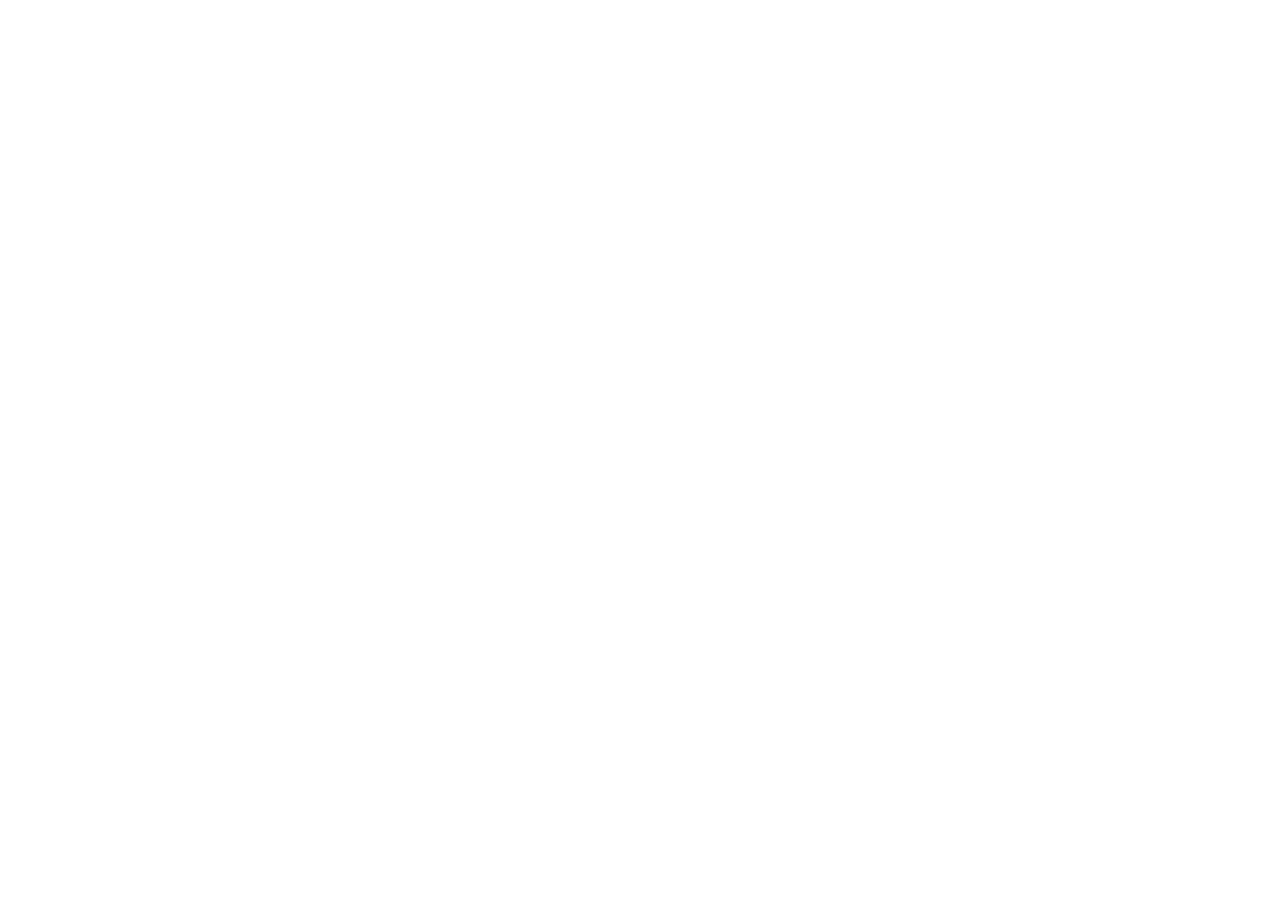
==== css-challenge/index.html @ 9e68665b "Built html framework for flags" ====
<!DOCTYPE html>
<html lang="en">
  <head>
    <meta charset="UTF-8" />
    <meta http-equiv="X-UA-Compatible" content="IE=edge" />
    <meta name="viewport" content="width=device-width, initial-scale=1.0" />
    <link rel="stylesheet" href="styles.css" />
    <title>CSS Flag Challenge</title>
  </head>
  <body>
    <div class="flag" id="france-ireland">
      <span class="vertical-stripe" id="vertical-1"></span>
      <span class="vertical-stripe" id="vertical-2"></span>
      <span class="vertical-stripe" id="vertical-3"></span>
    </div>
    <div class="flag" id="germany-hungary">
      <span class="horizontal-stripe" id="horizontal-1"></span>
      <span class="horizontal-stripe" id="horizontal-1"></span>
      <span class="horizontal-stripe" id="horizontal-1"></span>
    </div>
  </body>
</html>
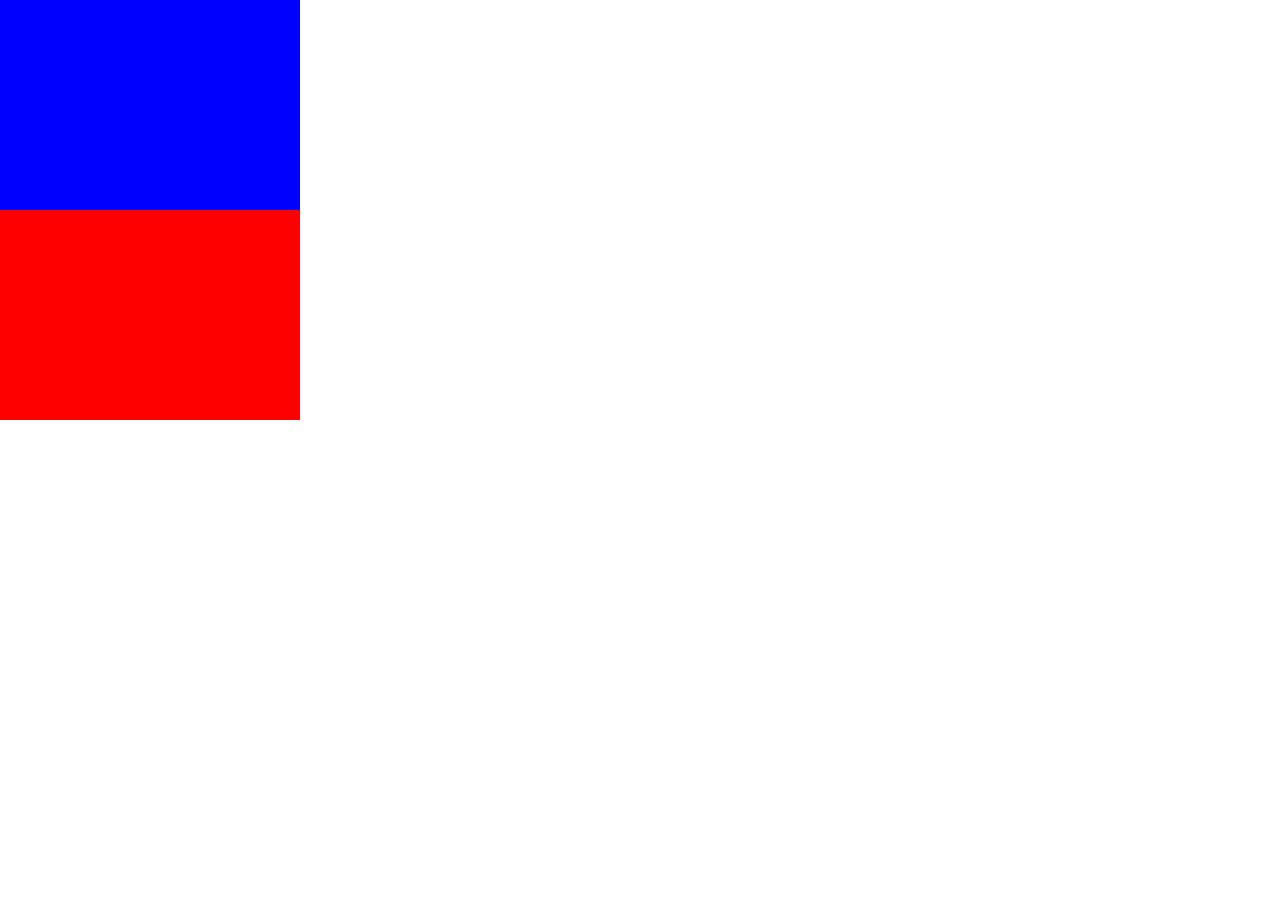
==== commit ec4b30cd: "Added basic styles to flags to make them visible" ====
--- a/css-challenge/index.html
+++ b/css-challenge/index.html
@@ -8,15 +8,17 @@
     <title>CSS Flag Challenge</title>
   </head>
   <body>
-    <div class="flag" id="france-ireland">
-      <span class="vertical-stripe" id="vertical-1"></span>
-      <span class="vertical-stripe" id="vertical-2"></span>
-      <span class="vertical-stripe" id="vertical-3"></span>
-    </div>
-    <div class="flag" id="germany-hungary">
-      <span class="horizontal-stripe" id="horizontal-1"></span>
-      <span class="horizontal-stripe" id="horizontal-1"></span>
-      <span class="horizontal-stripe" id="horizontal-1"></span>
+    <div id="flag-container">
+      <div class="flag" id="france-ireland">
+        <span class="vertical-stripe" id="vertical-1"></span>
+        <span class="vertical-stripe" id="vertical-2"></span>
+        <span class="vertical-stripe" id="vertical-3"></span>
+      </div>
+      <div class="flag" id="germany-hungary">
+        <span class="horizontal-stripe" id="horizontal-1"></span>
+        <span class="horizontal-stripe" id="horizontal-1"></span>
+        <span class="horizontal-stripe" id="horizontal-1"></span>
+      </div>
     </div>
   </body>
 </html>
--- a/css-challenge/styles.css
+++ b/css-challenge/styles.css
@@ -0,0 +1,24 @@
+* {
+  border: 0;
+  margin: 0;
+}
+
+#flag-container {
+    text align: center;
+}
+
+.flag {
+    height: 210px;
+    width: 300px;
+}
+
+#france-ireland {
+    background-color: blue;
+}
+
+#germany-hungary {
+    background-color: red;
+}
+
+
+
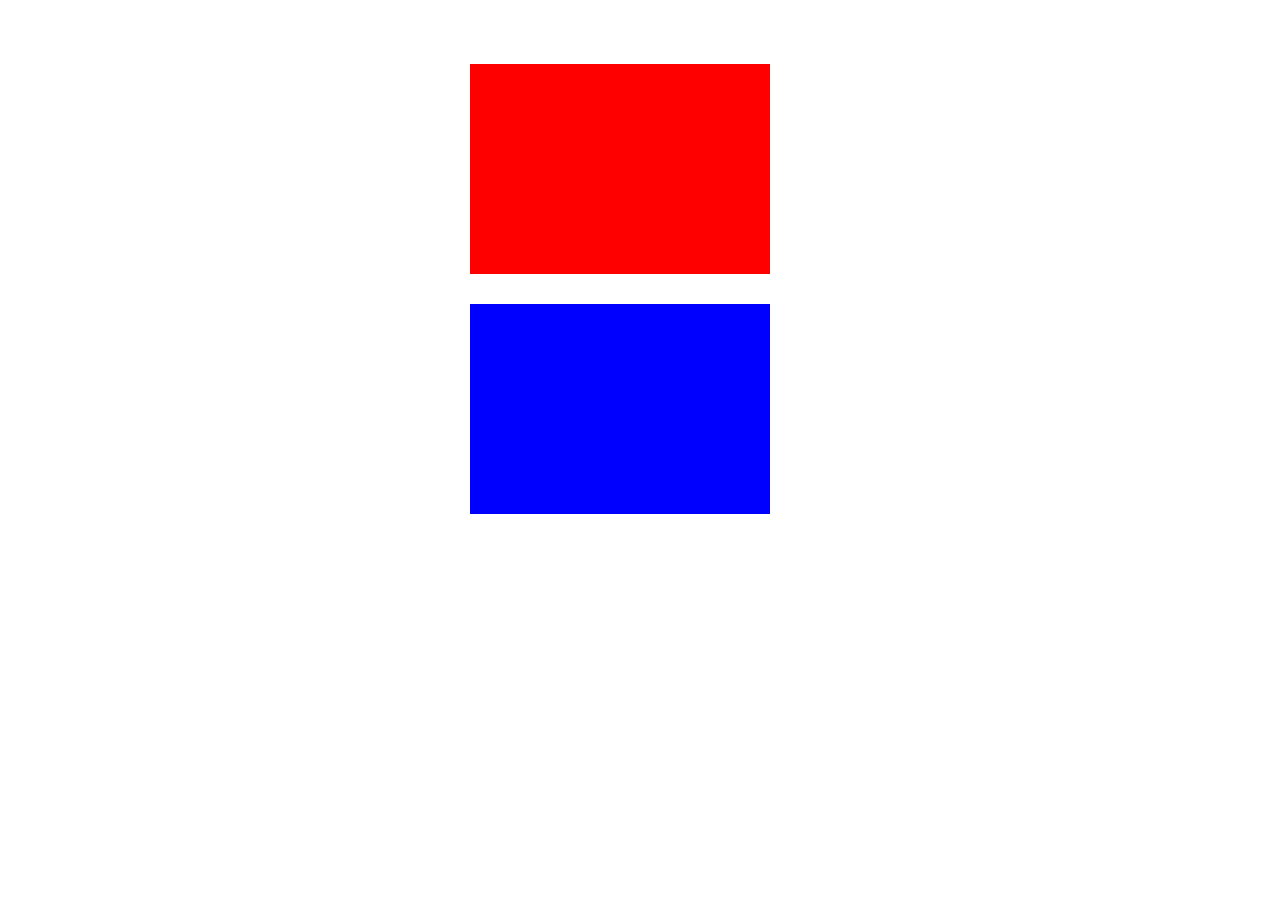
==== commit 6c9c4dce: "Added size and position of the flags" ====
--- a/css-challenge/index.html
+++ b/css-challenge/index.html
@@ -9,16 +9,16 @@
   </head>
   <body>
     <div id="flag-container">
+      <div class="flag" id="germany-hungary">
+        <span class="horizontal-stripe" id="horizontal-1"></span>
+        <span class="horizontal-stripe" id="horizontal-1"></span>
+        <span class="horizontal-stripe" id="horizontal-1"></span>
+      </div>
       <div class="flag" id="france-ireland">
         <span class="vertical-stripe" id="vertical-1"></span>
         <span class="vertical-stripe" id="vertical-2"></span>
         <span class="vertical-stripe" id="vertical-3"></span>
       </div>
-      <div class="flag" id="germany-hungary">
-        <span class="horizontal-stripe" id="horizontal-1"></span>
-        <span class="horizontal-stripe" id="horizontal-1"></span>
-        <span class="horizontal-stripe" id="horizontal-1"></span>
-      </div>
     </div>
   </body>
 </html>
--- a/css-challenge/styles.css
+++ b/css-challenge/styles.css
@@ -4,21 +4,20 @@
 }
 
 #flag-container {
-    text align: center;
+  width: 400px;
+  margin: 5% auto;
 }
 
 .flag {
-    height: 210px;
-    width: 300px;
+  height: 210px;
+  width: 300px;
+  margin: 30px;
+}
+
+#germany-hungary {
+  background-color: red;
 }
 
 #france-ireland {
-    background-color: blue;
+  background-color: blue;
 }
-
-#germany-hungary {
-    background-color: red;
-}
-
-
-
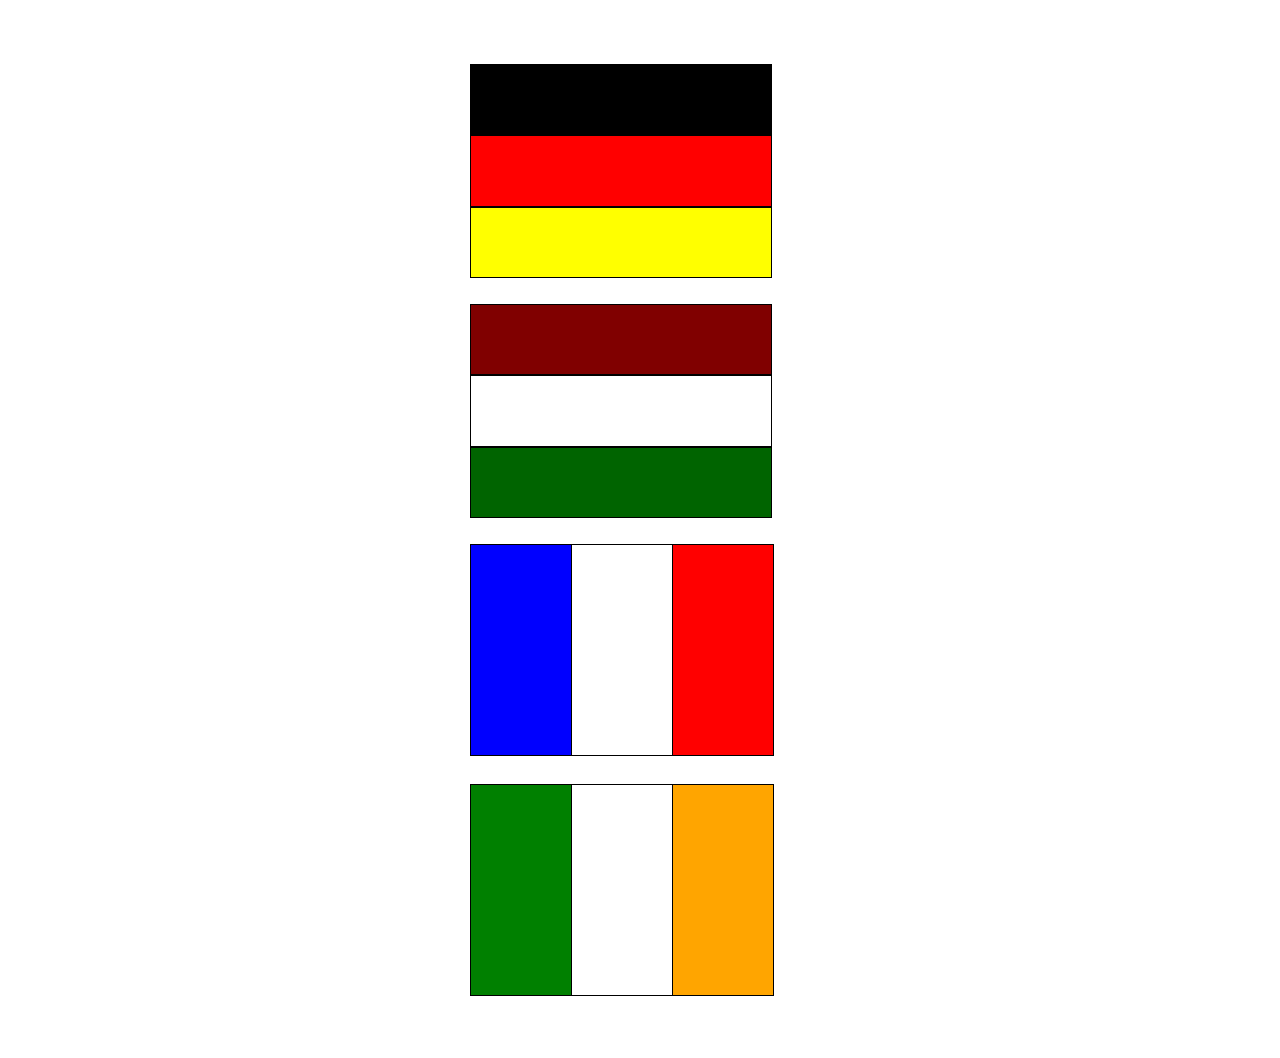
==== commit 172dfec8: "Added colours to flags" ====
--- a/css-challenge/index.html
+++ b/css-challenge/index.html
@@ -9,16 +9,26 @@
   </head>
   <body>
     <div id="flag-container">
-      <div class="flag" id="germany-hungary">
+      <div class="flag" id="flag-below-1">
         <span class="horizontal-stripe" id="horizontal-1"></span>
-        <span class="horizontal-stripe" id="horizontal-1"></span>
-        <span class="horizontal-stripe" id="horizontal-1"></span>
+        <span class="horizontal-stripe" id="horizontal-2"></span>
+        <span class="horizontal-stripe" id="horizontal-3"></span>
       </div>
-      <div class="flag" id="france-ireland">
+      <div class="flag" id="flag-above-1">
+        <span class="horizontal-stripe" id="horizontal-4"></span>
+        <span class="horizontal-stripe" id="horizontal-5"></span>
+        <span class="horizontal-stripe" id="horizontal-6"></span>
+      </div>
+      <div class="flag" id="flag-below-2">
         <span class="vertical-stripe" id="vertical-1"></span>
         <span class="vertical-stripe" id="vertical-2"></span>
         <span class="vertical-stripe" id="vertical-3"></span>
       </div>
+      <div class="flag" id="flag-above-2">
+        <span class="vertical-stripe" id="vertical-4"></span>
+        <span class="vertical-stripe" id="vertical-5"></span>
+        <span class="vertical-stripe" id="vertical-6"></span>
+      </div>
     </div>
   </body>
 </html>
--- a/css-challenge/styles.css
+++ b/css-challenge/styles.css
@@ -14,10 +14,64 @@
   margin: 30px;
 }
 
-#germany-hungary {
+span {
+  border: 1px solid black;
+}
+
+.horizontal-stripe {
+  display: block;
+  height: 33%;
+  width: 100%;
+}
+
+#horizontal-1 {
+  background-color: black;
+}
+
+#horizontal-2 {
   background-color: red;
 }
 
-#france-ireland {
+#horizontal-3 {
+  background-color: yellow;
+}
+
+#horizontal-4 {
+  background-color: maroon;
+}
+
+#horizontal-5 {
+  background-color: white;
+}
+
+#horizontal-6 {
+  background-color: darkgreen;
+}
+
+.vertical-stripe {
+  display: inline-block;
+  height: 100%;
+  width: 100px;
+  margin-right: -5px;
+}
+
+#vertical-1 {
   background-color: blue;
 }
+
+#vertical-2 {
+  background-color: white;
+}
+
+#vertical-3 {
+  background-color: red;
+  text-align: right;
+}
+
+#vertical-4 {
+  background-color: green;
+}
+
+#vertical-6 {
+  background-color: orange;
+}
